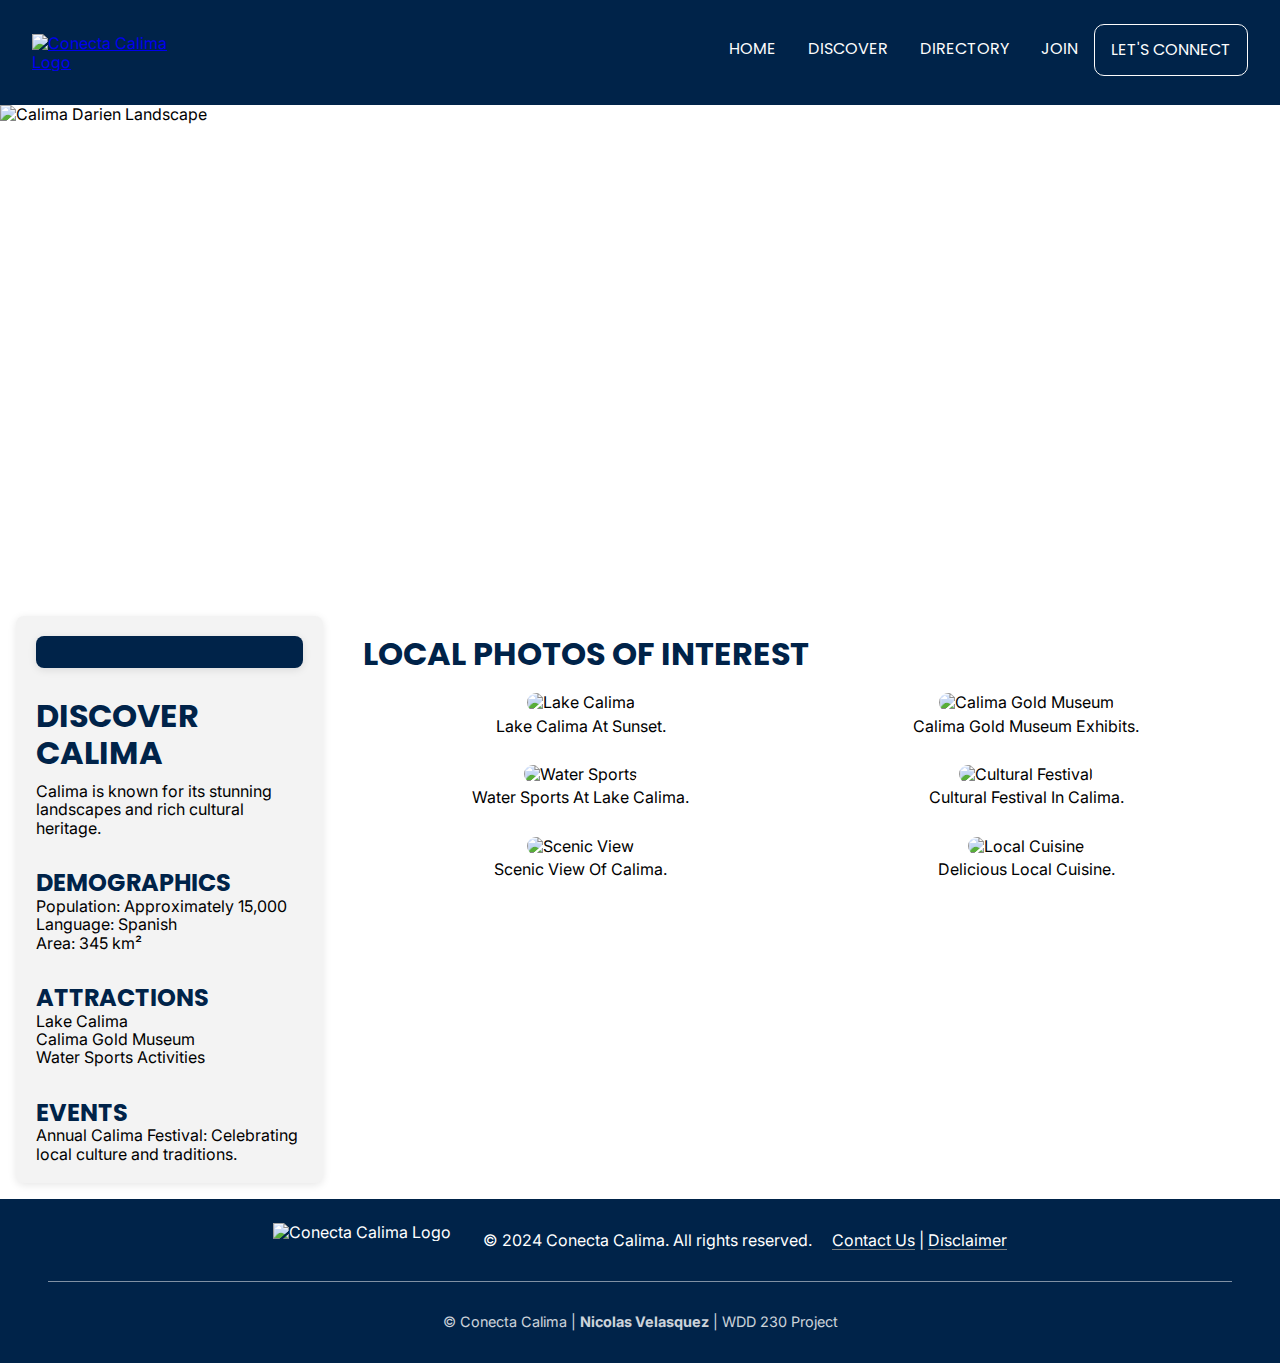
==== discover.html @ 36a323a8 "add files" ====
<!DOCTYPE html>
<html lang="en">
<head>
    <meta charset="UTF-8">
    <meta name="viewport" content="width=device-width, initial-scale=1.0">
    <title>Discover - Conecta Calima</title>
    <meta name="description" content="Explore the local attractions, events, and culture of Calima through Conecta Calima's Discover page. A gateway to connect with the community and support local entrepreneurs.">
    <meta name="author" content="Nicolas Velasquez">
    <link rel="preconnect" href="https://fonts.googleapis.com">
    <link rel="preconnect" href="https://fonts.gstatic.com" crossorigin>
    <link href="https://fonts.googleapis.com/css2?family=Inter:ital,opsz,wght@0,14..32,100..900;1,14..32,100..900&family=Poppins:ital,wght@0,100;0,200;0,300;0,400;0,500;0,600;0,700;0,800;0,900;1,100;1,200;1,300;1,400;1,500;1,600;1,700;1,800;1,900&display=swap" rel="stylesheet">
    <link rel="stylesheet" href="styles/normalize.css">
    <link rel="stylesheet" href="styles/base.css">
    <link rel="stylesheet" href="styles/larger.css">
    <link rel="icon" href="images/favicon.png">
    <script src="scripts/chamber.js" defer></script>
    <meta property="og:title" content="Discover - Conecta Calima" />
    <meta property="og:type" content="website"/>
    <meta property="og:description" content="Explore the local attractions, events, and culture of Calima through Conecta Calima's Discover page. A gateway to connect with the community and support local entrepreneurs." />
    <meta property="og:url" content="https://www.conectacalima.com/discover" />
    <meta property="og:image" content="https://revistasoyviajero.com/wp-content/uploads/2024/07/Atractivos-Turisticos-del-Lago-Calima-800x533.jpg" />
</head>
<body>
    <!-- Navigation -->
    <header>
        <nav>
            <a href="index.html" class="logo">
                <img src="images/conecta-calima-logo-white.png" alt="Conecta Calima Logo">
            </a>
            <ul class="nav-links">
                <li><a href="index.html">Home</a></li>
                <li><a href="discover.html">Discover</a></li>
                <li><a href="directory.html">Directory</a></li>
                <li><a href="join.html">Join</a></li>
                <li><a href="join.html" class="btn-connect">Let's Connect</a></li>
            </ul>
            <div class="burger">
                <div class="line1"></div>
                <div class="line2"></div>
                <div class="line3"></div>
            </div>
        </nav>
    </header>
    

    <!-- Main Content -->
    <main>
        <!-- Hero Section (Opening) -->
        <section class="hero-discover">
            <picture>
                <source srcset="images/discover-hero-image.webp" media="(max-width: 960px)">
                <img src="images/discover-hero-image.webp" alt="Calima Darien Landscape" class="hero-img" loading="lazy">
            </picture>
            <div class="hero-content">
                <h1>Discover</h1>
            </div>
        </section>
        <div class="grid-container">
            <!-- Sidebar -->
            <aside class="sidebar">
                <div id="visit-message"></div>
                <h2>Discover Calima</h2>
                <p>Calima is known for its stunning landscapes and rich cultural heritage.</p>
                <h3>Demographics</h3>
                <ul>
                    <li>Population: Approximately 15,000</li>
                    <li>Language: Spanish</li>
                    <li>Area: 345 km²</li>
                </ul>
                <h3>Attractions</h3>
                <ul>
                    <li>Lake Calima</li>
                    <li>Calima Gold Museum</li>
                    <li>Water Sports Activities</li>
                </ul>
                <h3>Events</h3>
                <p>Annual Calima Festival: Celebrating local culture and traditions.</p>
            </aside>
    
            <!-- Main Area -->
            <section class="gallery">
                <h2>Local Photos of Interest</h2>
                <div class="image-grid">
                    <figure>
                        <img src="images//lake-calima.webp" loading="lazy" alt="Lake Calima" />
                        <figcaption>Lake Calima at sunset.</figcaption>
                    </figure>
                    <figure>
                        <img src="images/calima-gold-museum.webp" loading="lazy" alt="Calima Gold Museum" />
                        <figcaption>Calima Gold Museum exhibits.</figcaption>
                    </figure>
                    <figure>
                        <img src="images//water-sports.webp" loading="lazy" alt="Water Sports" />
                        <figcaption>Water sports at Lake Calima.</figcaption>
                    </figure>
                    <figure>
                        <img src="images/cultural-festival.webp" loading="lazy" alt="Cultural Festival" />
                        <figcaption>Cultural festival in Calima.</figcaption>
                    </figure>
                    <figure>
                        <img src="images/scenic-view.webp" loading="lazy" alt="Scenic View" />
                        <figcaption>Scenic view of Calima.</figcaption>
                    </figure>
                    <figure>
                        <img src="images/cuisine-calima.webp" loading="lazy" alt="Local Cuisine" />
                        <figcaption>Delicious local cuisine.</figcaption>
                    </figure>
                </div>
            </section>
        </div>
    </main>
    

    <!-- Footer -->
    <footer>
        <div class="top-section">
            <div class="left-section">
                <div class="footer-logo">
                    <img src="images/conecta-calima-logo-white.png" alt="Conecta Calima Logo">
                </div>
                <p>© 2024 Conecta Calima. All rights reserved.</p>
                <p class="disclaimer"><a href="#">Contact Us</a> | <a href="#">Disclaimer</a></p>
            </div>
        </div>
        <hr> <!-- Line to divide sections -->
        <div class="bottom-section">
            <p>©<span id="currentYear"></span> Conecta Calima | <b>Nicolas Velasquez</b> | WDD 230 Project</p>
            <p id="lastModified"></p>
        </div>
    </footer>
</body>
</html>
---- styles/base.css ----
/* General styles */
* {
    margin: 0;
    padding: 0;
    box-sizing: border-box;
}

body {
    font-family: 'Inter', sans-serif;
    background-color: #fff;
    color: #000;
}

h1, h2, h3{
    font-family: "Poppins" , "serif";
    text-transform: uppercase;
    color: #002349;
}

/* START HEADER CODE */
nav {
    display: flex;
    justify-content: space-between;
    align-items: center;
    padding: 1rem;
    background-color: #002349;
    
}

nav .logo img {
    width: 80px;
}

.nav-links {
    display: none;
    flex-direction: column;
    background-color: #002349;
    opacity: .99;
    position: absolute;
    top: 100px; 
    right: 0;
    width: 100%;
    text-align: center;
    font-family: "Poppins" , "serif";
    text-transform: uppercase;
    z-index: 9;
}

.nav-links li {
    list-style: none;
    padding-bottom: 5px;
}

.nav-links a {
    text-decoration: none;
    color: #fff;
    padding: 1rem;
    display: block;
}

.nav-links a:hover{
    font-weight: 600;
    letter-spacing: 2px;
    transition: 0.3s ease;
}

.burger {
    cursor: pointer;
    display: flex;
    flex-direction: column;
    gap: 4px;
    transition: all 0.3s ease;
}

.burger div {
    width: 25px;
    height: 3px;
    background-color: #fff;
    transition: all 0.3s ease;
}

/* Animation to transform into X */
.burger.toggle .line1 {
    transform: rotate(-45deg) translate(-5px, 5px);
}

.burger.toggle .line2 {
    opacity: 0;
}

.burger.toggle .line3 {
    transform: rotate(45deg) translate(-5px, -5px);
}

/* Show nav menu when burger is clicked */
.nav-active {
    display: flex;
}

/* Button Styles */
.btn-connect {
    background-color: transparent;
    color: #fff!important;
    padding: 0.5rem 1rem;
    border-radius: 10px;
    border: 1px solid #fff;
    text-decoration: none;
    transition: background-color 0.3s ease;
}

.btn-connect:hover {
    background-color: #fff;
    color: #002349!important;
}

/*END HEADER CODE*/


/*START HERO CODE*/

/* Hero Section for Mobile */
.hero {
    position: relative;
    width: 100%;
    height: 60vh; 
    overflow: hidden;
}

.hero-img {
    width: 100%;
    height: 100%;
    object-fit: cover; 
}

.hero-content {
    position: absolute;
    top: 50%;
    left: 50%;
    transform: translate(-50%, -50%);
    text-align: center;
    width: 100%;
}

.hero-content h1 {
    font-size: 2rem;
    font-family: 'Poppins', sans-serif;
    margin-bottom: 1rem;
    padding-bottom: 10px;
    font-weight: 700;
    letter-spacing: 2px;
    color: #fff;
}

.btn-primary {
    background-color: #fff;
    color: #002349;
    padding: 0.75rem 1.5rem;
    font-size: 1rem;
    width: 100%;
    border: 1px solid #fff;
    border-radius: 5px;
    text-decoration: none;
    font-weight: 400;
    text-transform: uppercase;
    transition: background-color 0.3s ease;
}

.btn-primary:hover {
    background-color: transparent;
    color: #fff;
}

/*END HERO CODE*/


/*START EVENTS CODE*/

.current-events {
    padding: 2rem 1rem;
    background-color: #fff;
}

.current-events h2 {
    font-size: 1.5rem;
    text-align: center;
    margin-bottom: 1.5rem;
    font-family: 'Poppins', sans-serif;
    color: #002349;
}

.events-list {
    display: flex;
    flex-direction: column;
    gap: 1rem; 
}

.event {
    background-color: #f3f3f3;
    padding: 1.5rem;
    border: 1px solid #f1f1f1;
    border-radius: 8px;
    box-shadow: 0 2px 8px rgba(0, 0, 0, 0.1);
}

.event h3 {
    font-size: 1.25rem;
    margin-bottom: 0.5rem;
    font-family: 'Poppins', sans-serif;
    color: #002349;
}

.event p {
    font-size: 1rem;
    margin-bottom: 1rem;
    font-family: 'Inter', sans-serif;
    color: #333;
    padding-bottom: 10px;
}

.btn-secondary {
    background-color: transparent;
    color: #002349;
    padding: 0.75rem 1.5rem;
    font-size: 1rem;
    border: 1px solid #002349;
    border-radius: 5px;
    text-decoration: none;
    font-weight: 400;
    text-transform: uppercase;
    transition: background-color 0.3s ease;
}

.btn-secondary:hover {
    background-color: #002349;
    color: #fff;
}

/*END EVENTS CODE*/


/*START WEATHER CODE*/

.weather-card {
    background-color: #f3f3f3;
    padding: 2rem 1rem;
    text-align: center;
    border-radius: 10px;
    margin: 2rem 0;
}

.weather-card h2 {
    font-size: 1.5rem;
    margin-bottom: 1rem;
    font-family: 'Poppins', sans-serif;
    color: #002349;
}

.weather-content {
    background-color: #fff;
    padding: 1.5rem;
    border-radius: 8px;
    box-shadow: 0 4px 6px rgba(0, 0, 0, 0.1);
}

.weather-content h3{
    padding: 1rem 0;
}

.weather-content p{
    text-transform: capitalize;
}

/*END WEATHER CODE*/

/*START SPOTLIGHT CODE*/

.company-spotlights {
    background-color: #ffffff; 
    padding: 2rem;
    margin: 2rem 0;
    text-align: center; 
}

.company-spotlights h2 {
    margin-bottom: 20px;
    font-size: 1.5rem;
    color: #002349;
}

.spotlight-card {
    border: 1px solid #f1f1f1;
    border-radius: 8px;
    background-color: #F3F3F3;
    padding: 15px;
    margin: 10px 0;
    box-shadow: 0 2px 5px rgba(0, 0, 0, 0.1);
    transition: transform 0.2s; 
}

.spotlight-card h3{
    font-size: 1.25rem;
    margin-bottom: 0.5rem;
    font-family: 'Poppins', sans-serif;
    color: #002349;
}

.spotlight-card:hover {
    transform: scale(1.02); 
}

.spotlight-card a{
    position: relative;
    color: #000;
    text-decoration: none;
}

.spotlight-card a:before{
    content: '';
    position: absolute;
    left: 0;
    bottom: 0;
    width: 100%;
    height: 1px;
    background: grey!important;
    transition: .3s linear;
}

.spotlight-card a:after{
    content: '';
    position: absolute;
    left: 0;
    bottom: 0;
    width: 0%;
    height: 1px;
    background: #002349!important;
    transition: .3s linear;
}

.spotlight-card a:hover::after{
    width: 100%;
}

.spotlight-card a:hover{
    color: #002349;
    letter-spacing: 1px;
    transition: 0.3s ease;
}

/*END SPOTLIGHT CODE*/


/*START CTA SECTION CODE*/

.cta-block {
    text-align: center; 
    padding: 2rem; 
    background-color: #f3f3f3; 
}

.cta-block h2 {
    margin-bottom: 10px;
    color: #002349;
}

.cta-block p {
    margin-bottom: 20px;
}

.social-icons {
    display: flex; 
    justify-content: center; 
    gap: 15px; 
}

.social-icon img {
    width: 40px; 
    height: 40px; 
}

.social-icons a:hover{
    transition: .2s ease;
    transform: scale(1.1);
}
/*END CTA SECTION CODE*/

/*BANNER CODE*/

.banner {
    background-color: #f3f3f3; 
    color: #002349;
    padding: 10px 40px 10px 10px; 
    text-align: center;
    position: fixed;
    width: 100%;
    margin-top: 4px;
    top: 0;
    left: 0;
    z-index: 1000;
    display: flex; 
    justify-content: space-around;
    align-items: center;
    border: 2px solid #002349;
    border-radius: 10px;
}

.banner p {
    margin: 0;
    font-size: 14px;
}

.close-btn {
    background: transparent;
    border: none;
    color: #ffffff;
    font-size: 18px;
    cursor: pointer;
}

/*END BANNER CODE*/


/*START DISCOVER PAGE CODE*/
/* Hero Section for Mobile */
.hero-discover {
    position: relative;
    width: 100%;
    height: 50vh; 
    overflow: hidden;
}

.grid-container {
    display: grid;
    grid-template-columns: 1fr; /* Single column for mobile */
    gap: 20px;
    padding: 1rem;
}

.sidebar h2{
    font-size: 1.5rem; 
    margin: 30px 0 10px 0;
}

.sidebar h3{
    font-size: 1rem;
    margin: 2rem 0 0rem 0;
}

.gallery h2{
    font-size: 1.5rem; 
    margin-bottom: 10px;
}

.sidebar {
    background-color: #f3f3f3;
    padding: 20px;
    border-radius: 8px;
    box-shadow: 0 2px 8px rgba(0, 0, 0, 0.1);
}
.sidebar ul{
    list-style: none;
}

.sidebar #visit-message{
    background-color: #002349;
    color: #fff;
    padding: 1rem;
    border-radius: 8px;
    box-shadow: 0 2px 8px rgba(0, 0, 0, 0.1);
}

.gallery {
    padding: 20px;
}

.image-grid {
    display: flex;
    flex-direction: column; /* Columna para móvil */
}

figure {
    margin: 10px 0;
    text-align: center;
}

.image-grid img {
    border-radius: 1rem;
    width: 100%;
    height: 200px; /* Establecer altura fija */
    object-fit: cover; /* Recortar la imagen para ajustarla */
}

figcaption {
    text-align: center;
    margin-top: 5px;
    font-weight: 400;
    font-size: 1rem;
    text-transform: capitalize;
}
/*END DISCOVER PAGE CODE*/


/*START JOIN PAGE CODE*/

/* Mobile-first styles */
.form-section {
    display: block;
    padding: 20px;
    background-color: #F3F3F3;
    margin: 2rem;
    border-radius: 8px;
    box-shadow: 0 2px 8px rgba(0, 0, 0, 0.1);
}

.form-section form {
    display: flex;
    flex-direction: column;
    margin: 1rem;
    
}

.form-section label {
    margin-bottom: 5px;
    font-weight: 600;
}

.form-section input,
.form-section select,
.form-section textarea {
    margin-bottom: 15px;
    padding: 10px;
    border: 1px solid #002349;
    border-radius: 5px;
}

select{
    width: 100%;
    padding: 12px;
    font-size: 1rem;
    color: #000;
    background-color: #f3f3f3;
    border: 1px solid #002349;
    border-radius: 4px;
    -webkit-appearance: none;
    -moz-appearance: none;
    appearance: none;
    background-image: url('data:image/svg+xml;charset=US-ASCII,<svg xmlns="http://www.w3.org/2000/svg" width="10" height="5"><path fill="%23002349" d="M0 0l5 5 5-5H0z"/></svg>');
    background-repeat: no-repeat;
    background-position: right 10px center;
    background-size: 10px 5px;
    margin-bottom: 20px;
    transition: border-color 0.3s ease;
}


.form-section input[type="submit"] {
    background-color: transparent;
    color: #002349;
    padding: 0.75rem 1.5rem;
    font-size: 1rem;
    border: 1px solid #002349;
    border-radius: 5px;
    text-decoration: none;
    font-weight: 400;
    text-transform: uppercase;
    transition: background-color 0.3s ease;
    cursor: pointer;
}


.form-section input[type="submit"]:hover {
    background-color: #002349;
    color: #fff;
}

/* Base mobile styles */

.membership-benefits {
    display: block; /* Make sure it's visible in mobile */
    padding: 20px;
    margin-top: 20px;
    background-color: #f3f3f3; /* Adjust background to match theme */
}

.membership-benefits h2 {
    font-size: 1.5rem;
    margin-bottom: 10px;
}

.membership-benefits ul {
    list-style: none;
    padding: 0;
}

.membership-benefits ul li {
    margin-bottom: 15px;
    padding: 10px;
    background-color: white;
    border-radius: 5px;
    box-shadow: 0px 2px 5px rgba(0, 0, 0, 0.1);
}

.membership-benefits ul li strong {
    display: block;
    margin-bottom: 5px;
}

/* Style for mobile dropdown for membership selection */
.membership-select {
    width: 100%;
    margin-bottom: 20px;
}


/*END JOIN PAGE CODE*/


/*START DIRECTORY CODE*/

.member-directory{
    padding: 1rem;
    text-align: center;  
}


.member-directory h2{
    font-size: 1.5rem;
    padding: 1rem 0;
}

.view-toggle #grid-view, #list-view{
    background-color: transparent;
    color: #002349;
    padding: 0.75rem 1.5rem;
    font-size: 1rem;
    border: 1px solid #002349;
    border-radius: 5px;
    text-decoration: none;
    font-weight: 400;
    cursor: pointer;
    text-transform: uppercase;
    transition: background-color 0.3s ease;
}

.view-toggle #grid-view:hover, #list-view:hover {
    background-color: #002349;
    color: #fff;
}

.directory-grid{
    padding: 1rem 0;
}

.directory-grid .member-card {
    display: flex;
    flex-direction: column;
    background-color: #f3f3f3;
    padding: 1.5rem;
    border: 1px solid #f1f1f1;
    border-radius: 8px;
    box-shadow: 0 2px 8px rgba(0, 0, 0, 0.1);
    margin: 1rem;
    align-items: center;
}

.directory-grid .member-card p{
    font-size: 1rem;
}

.directory-grid .member-card img{
    width: 100px;
    height: auto;
    padding-bottom: 10px;
}

.directory-grid .member-card a{
    position: relative;
    color: #000;
    text-decoration: none;
}

.directory-grid .member-card a:before{
    content: '';
    position: absolute;
    left: 0;
    bottom: 0;
    width: 100%;
    height: 1px;
    background: grey!important;
    transition: .3s linear;
}

.directory-grid .member-card a:after{
    content: '';
    position: absolute;
    left: 0;
    bottom: 0;
    width: 0%;
    height: 1px;
    background: #002349!important;
    transition: .3s linear;
}

.directory-grid .member-card a:hover::after{
    width: 100%;
}

.directory-grid .member-card a:hover{
    color: #002349;
}

.directory-list{
    padding: 1rem 0;
}

.directory-list .member-card {
    display: block;
    background-color: #f3f3f3;
    padding: 1.5rem;
    border: 1px solid #f1f1f1;
    border-radius: 8px;
    box-shadow: 0 2px 8px rgba(0, 0, 0, 0.1);
    margin: 1rem;
}

.directory-list .member-card img{
    display: none;
}

.directory-list .member-card a{
    position: relative;
    color: #000;
    text-decoration: none;
}

.directory-list .member-card a:before{
    content: '';
    position: absolute;
    left: 0;
    bottom: 0;
    width: 100%;
    height: 1px;
    background: grey!important;
    transition: .3s linear;
}

.directory-list .member-card a:after{
    content: '';
    position: absolute;
    left: 0;
    bottom: 0;
    width: 0%;
    height: 1px;
    background: #002349!important;
    transition: .3s linear;
}

.directory-list .member-card a:hover::after{
    width: 100%;
}

.directory-list .member-card a:hover{
    color: #002349;
}
/*END DIRECTORY PAGE CODE*/



/*START THANKYOU CODE*/

.thankyou-section {
    display: flex;
    flex-direction: column;
    align-items: center;
    justify-content: center;
    min-height: 80vh;
    text-align: center;
    padding: 20px;
    background-color: #f3f3f3;
}

.thankyou-section h1 {
    font-size: 1.8rem;
    color: #002349;
    margin-bottom: 1rem;
}

.thankyou-section p {
    font-size: 1rem;
    color: #000;
    margin-bottom: 2rem;
}

.thankyou-section .btn {
    display: inline-block;
    background-color: transparent;
    color: #002349;
    padding: 0.75rem 1.5rem;
    font-size: 1rem;
    border: 1px solid #002349;
    border-radius: 5px;
    text-decoration: none;
    font-weight: 400;
    text-transform: uppercase;
    transition: background-color 0.3s ease;
    cursor: pointer;
}

.thankyou-section .btn:hover {
    background-color: #002349;
    color: #fff;
}


/*END THANKYOU CODE*/


/*START FOOTER CODE*/

/* Footer styles for mobile */
footer {
    background-color: #002349;
    color: #fff;
    text-align: center;
    padding: 1rem 1rem;
}

.top-section, .bottom-section {
    margin-bottom: 1.5rem;
}

.footer-logo img {
    width: 120px;
    margin-bottom: 1rem;
}

footer p {
    margin: 0.5rem 0;
    font-size: 0.9rem;
}

footer a{
    position: relative;
    color: #fff;
    text-decoration: none;
}

footer a:before{
    content: '';
    position: absolute;
    left: 0;
    bottom: 0;
    width: 100%;
    height: 1px;
    background: grey!important;
    transition: .3s linear;
}

footer a:after{
    content: '';
    position: absolute;
    left: 0;
    bottom: 0;
    width: 0%;
    height: 1px;
    background: #fff!important;
    transition: .3s linear;
}

footer a:hover::after{
    width: 100%;
}

footer a:hover{
    color: #fff;
    letter-spacing: 1px;
    transition: 0.3s ease;
}


#lastModified, #currentYear {
    font-size: 0.8rem;
    opacity: 0.8;
}

hr {
    border: 1px solid #fff;
    opacity: 0.5;
    margin: 1rem 0;
}

/* Responsive adjustments */
.footer-logo {
    margin-bottom: 1.5rem;
}

/*END FOOTER CODE*/
---- styles/larger.css ----
@media (min-width: 710px){

/*START HEADER CODE*/
nav {
    padding: 1.5rem 2rem;
}

.nav-links {
    display: flex;
    flex-direction: row;
    position: static;
    justify-content: flex-end;
    background-color: transparent;
}

.nav-links a {
    color: #fff;
    padding: 1rem;
}

.burger {
    display: none; /* Hide burger menu on larger screens */
}

/*END HEADER CODE*/


/*START HERO CODE*/
.hero {
    height: 85vh; /* Taller on larger screens */
}

.hero-content {
    top: 40%; /* Position slightly higher */
}

.hero-content h1 {
    font-size: 3.5rem; /* Larger font for desktop */
}

.btn-primary {
    padding: 1rem 2rem;
    font-size: 1.25rem;
}

/*END HERO CODE*/


/*START EVENTS CODE*/

/* Current Events Section for Desktop */
.current-events {
    padding: 4rem 2rem;
}

.current-events h2{
    font-size: 2rem;
}

.events-list {
    display: grid;
    grid-template-columns: repeat(3, 1fr); 
    gap: 2rem;
}

.event {
    padding: 2rem;
    border-radius: 8px;
    box-shadow: 0 6px 10px rgba(0, 0, 0, 0.1);
    transition: transform 0.3s ease;
}

.event:hover {
    transform: translateY(-5px); 
}

.event h3 {
    font-size: 1.5rem;
    margin-bottom: 1rem;
}

.event p {
    font-size: 1rem;
}

.event a {
    font-size: 1rem;
}

/*END EVENTS CODE*/

/*START WEATHER CODE*/

/* Weather Card Section for Desktop */
.weather-card {
    background-color: #f3f3f3;
    padding: 4rem 2rem;
    text-align: center;
    border-radius: 10px;
    margin: 0;
}

.weather-card h2 {
    font-size: 2rem;
    margin-bottom: 2rem;
}

.weather-content {
    background-color: #fff;
    padding: 2.5rem;
    border-radius: 12px;
    box-shadow: 0 8px 12px rgba(0, 0, 0, 0.15);
    max-width: 800px;
    margin: 0 auto;
}

.weather-info {
    display: flex;
    justify-content: space-between;
    align-items: center;
}

.weather-info p {
    font-size: 1rem;
    margin-bottom: 0.5rem;
    font-family: 'Inter', sans-serif;
    color: #333;
}

.weather-info p::before {
    margin-right: 0.5rem;
}

/*END WEATHER CODE*/

/*START SPOTLIGHT CODE*/
.company-spotlights {
    background-color: #FFFFFF; 
    padding: 20px;
    text-align: center; 
}

.company-spotlights h2 {
    margin-bottom: 20px; 
    font-size: 2rem;
}

.spotlight-cards {
    display: flex;
    justify-content: space-between; 
    flex-wrap: wrap;
}

.spotlight-card {
    background-color: #f3f3f3; 
    border: 1px solid #f1f1f1; 
    border-radius: 5px;
    box-shadow: 0 2px 5px rgba(0, 0, 0, 0.1);
    padding: 15px;
    margin: 10px; 
    flex: 1 1 30%; 
    max-width: 30%; 
}

.spotlight-card h3 {
    margin: 10px 0; 
    font-size: 1.5rem;
}

/*END SPOTLIGHT CODE*/

/*START CTA BLOCK SECTION CODE*/

.cta-block {
    text-align: center; 
    padding: 40px; 
    background-color: #f3f3f3; 
}

.cta-block h2 {
    font-size: 2rem; 
    margin-bottom: 10px; 
}

.cta-block p {
    font-size: 1rem; 
    margin-bottom: 20px; 
}

.social-icons {
    display: flex; 
    justify-content: center; 
    gap: 25px; 
}

.social-icon img {
    width: 50px; 
    height: 50px; 
}

/*END CTA BLOCK SECTION CODE*/

/*BANNER CODE*/

.banner p {
    margin: 0;
    font-size: 16px;
}

.banner:hover{
    transform: scale(0.98); 
    transition: transform 0.3s ease; 
}


/*END BANNER CODE*/

/*START DISCOVER PAGE CODE*/

.hero-discover {
    height: 55vh; /* Taller on larger screens */
}


.sidebar h2{
    font-size: 2rem; 
    margin-bottom: 10px;
}

.sidebar h3{
    font-size: 1.5rem;
    margin: 2rem 0 0rem 0;
}

.gallery h2{
    font-size: 2rem; 
    margin-bottom: 10px;
}


.grid-container {
    display: grid;
    grid-template-columns: 1fr 3fr; /* Sidebar and main area */
    gap: 20px;
}

.image-grid {
    display: grid;
    grid-template-columns: repeat(2, 1fr); /* Two columns for desktop */
    gap: 10px;
}

.image-grid img:hover {
    transition: transform 0.3s ease;
    transform: translateY(-5px);
}

/*END DISCOVER PAGE CODE*/


/*START JOIN PAGE CODE*/

.form-section {
    display: grid;
    grid-template-columns: 2fr 1fr;
    gap: 40px;
}

.membership-benefits {
    display: block;
    padding-left: 20px;
    border-left: 2px solid #002349;
    margin-top: 1rem;
}

.membership-benefits h2 {
    font-size: 2rem;
    margin-bottom: 15px;
}

.membership-benefits ul {
    list-style-type: disc;
    margin-left: 20px;
}

.membership-benefits ul li{
    padding-bottom: 1rem;
    background-color: transparent;
    box-shadow: none;
    padding: 0;
}

/*END JOIN PAGE CODE*/

/*START DIRECTORY CODE*/
.member-directory{
    text-align: center;   
}

.member-directory h2{
    font-size: 2rem;
}

.directory-grid {
    display: grid;
    grid-template-columns: repeat(3, 1fr); 
    gap: 20px; 
    
}

.directory-grid .member-card img{
    width: 100px;
    height: 100px;
    padding-bottom: 10px;
}

.directory-grid .member-card{
    transition: transform 0.3s ease;
}

.directory-grid .member-card:hover{
    transform: translateY(-5px); 
}

.directory-grid h3{
    font-size: 1.5rem;
    margin-bottom: 0.5rem;
}

.directory-list {
    display: block;
    transition: transform 0.3s ease;
}

.directory-list .member-card{
    transition: transform 0.3s ease;
}

.directory-list .member-card:hover{
    transform: translateY(-5px); 
}

.directory-list h3{
    font-size: 1.5rem;
    margin-bottom: 0.5rem;
}

/*END DIRECTORY PAGE CODE*/


/*START THANKYOU CODE*/

.thankyou-section {
    min-height: 75vh;
    padding: 40px;
}

.thankyou-section h1 {
    font-size: 2rem;
}

.thankyou-section p {
    font-size: 1rem;
}

.thankyou-section .btn {
    font-size: 1rem;
    padding: 1rem 2rem;
}
/*END THANKYOU CODE*/


/*START FOOTER CODE*/

/* Footer styles for desktop */
footer {
    padding: 1.5rem 3rem;
}

/* Align top section (logo + links) in a single line */
.top-section {
    display: flex;
    justify-content: space-around;
    align-items: center;
    margin-bottom: 0;
}

.left-section {
    display: flex;
    align-items: center;
}

.left-section p.disclaimer{
    margin-left: 20px;
}

.footer-logo{
    margin-bottom: 0;
}

.footer-logo img {
    width: 80px;
    margin-right: 2rem; /* Spacing between the logo and text */
}

.left-section p {
    margin: 0;
    font-size: 1rem;
}

/* Style for the horizontal line */
hr {
    border: 0;
    border-top: 1px solid #fff;
    opacity: 0.5;
    margin: 1.5rem 0;
}

/* Bottom section in a single line and aligned to the right */
.bottom-section {
    display: flex;
    justify-content: center;
    align-items: center;
    margin-bottom: 0;
}

.bottom-section p {
    margin-left: 2rem;
    font-size: 0.9rem;
    opacity: 0.8;
}

/*END FOOTER CODE*/

}
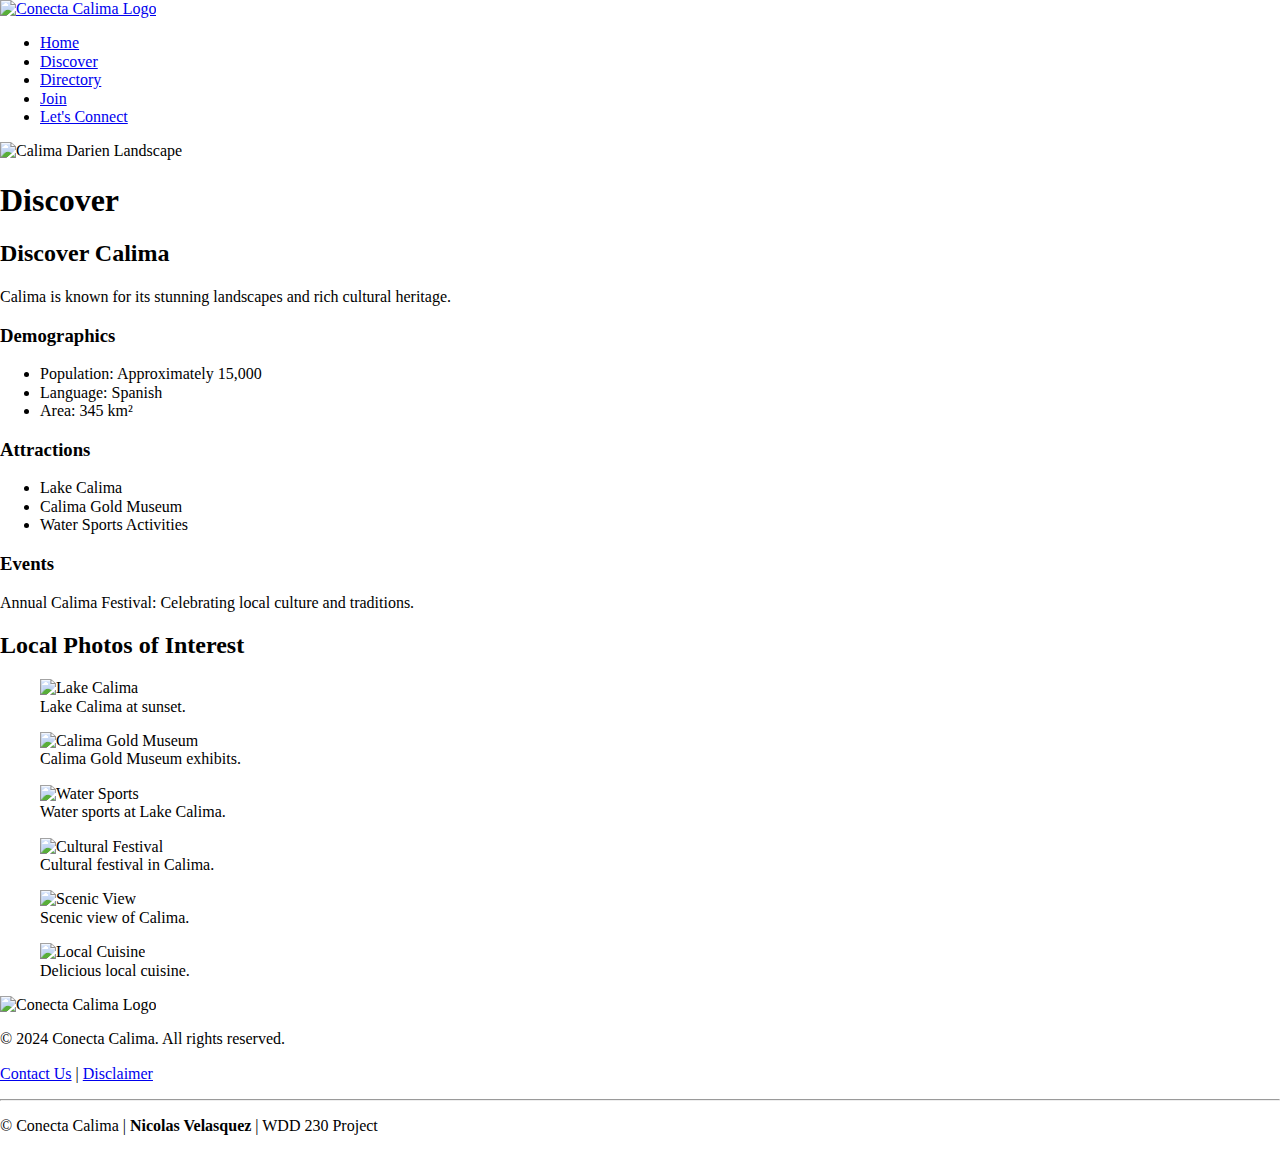
==== commit 2aa0ec81: "remove" ====
--- a/discover.html
+++ b/discover.html
@@ -10,8 +10,8 @@
     <link rel="preconnect" href="https://fonts.gstatic.com" crossorigin>
     <link href="https://fonts.googleapis.com/css2?family=Inter:ital,opsz,wght@0,14..32,100..900;1,14..32,100..900&family=Poppins:ital,wght@0,100;0,200;0,300;0,400;0,500;0,600;0,700;0,800;0,900;1,100;1,200;1,300;1,400;1,500;1,600;1,700;1,800;1,900&display=swap" rel="stylesheet">
     <link rel="stylesheet" href="styles/normalize.css">
-    <link rel="stylesheet" href="styles/base.css">
-    <link rel="stylesheet" href="styles/larger.css">
+    <!-- <link rel="stylesheet" href="styles/base.css">
+    <link rel="stylesheet" href="styles/larger.css"> -->
     <link rel="icon" href="images/favicon.png">
     <script src="scripts/chamber.js" defer></script>
     <meta property="og:title" content="Discover - Conecta Calima" />
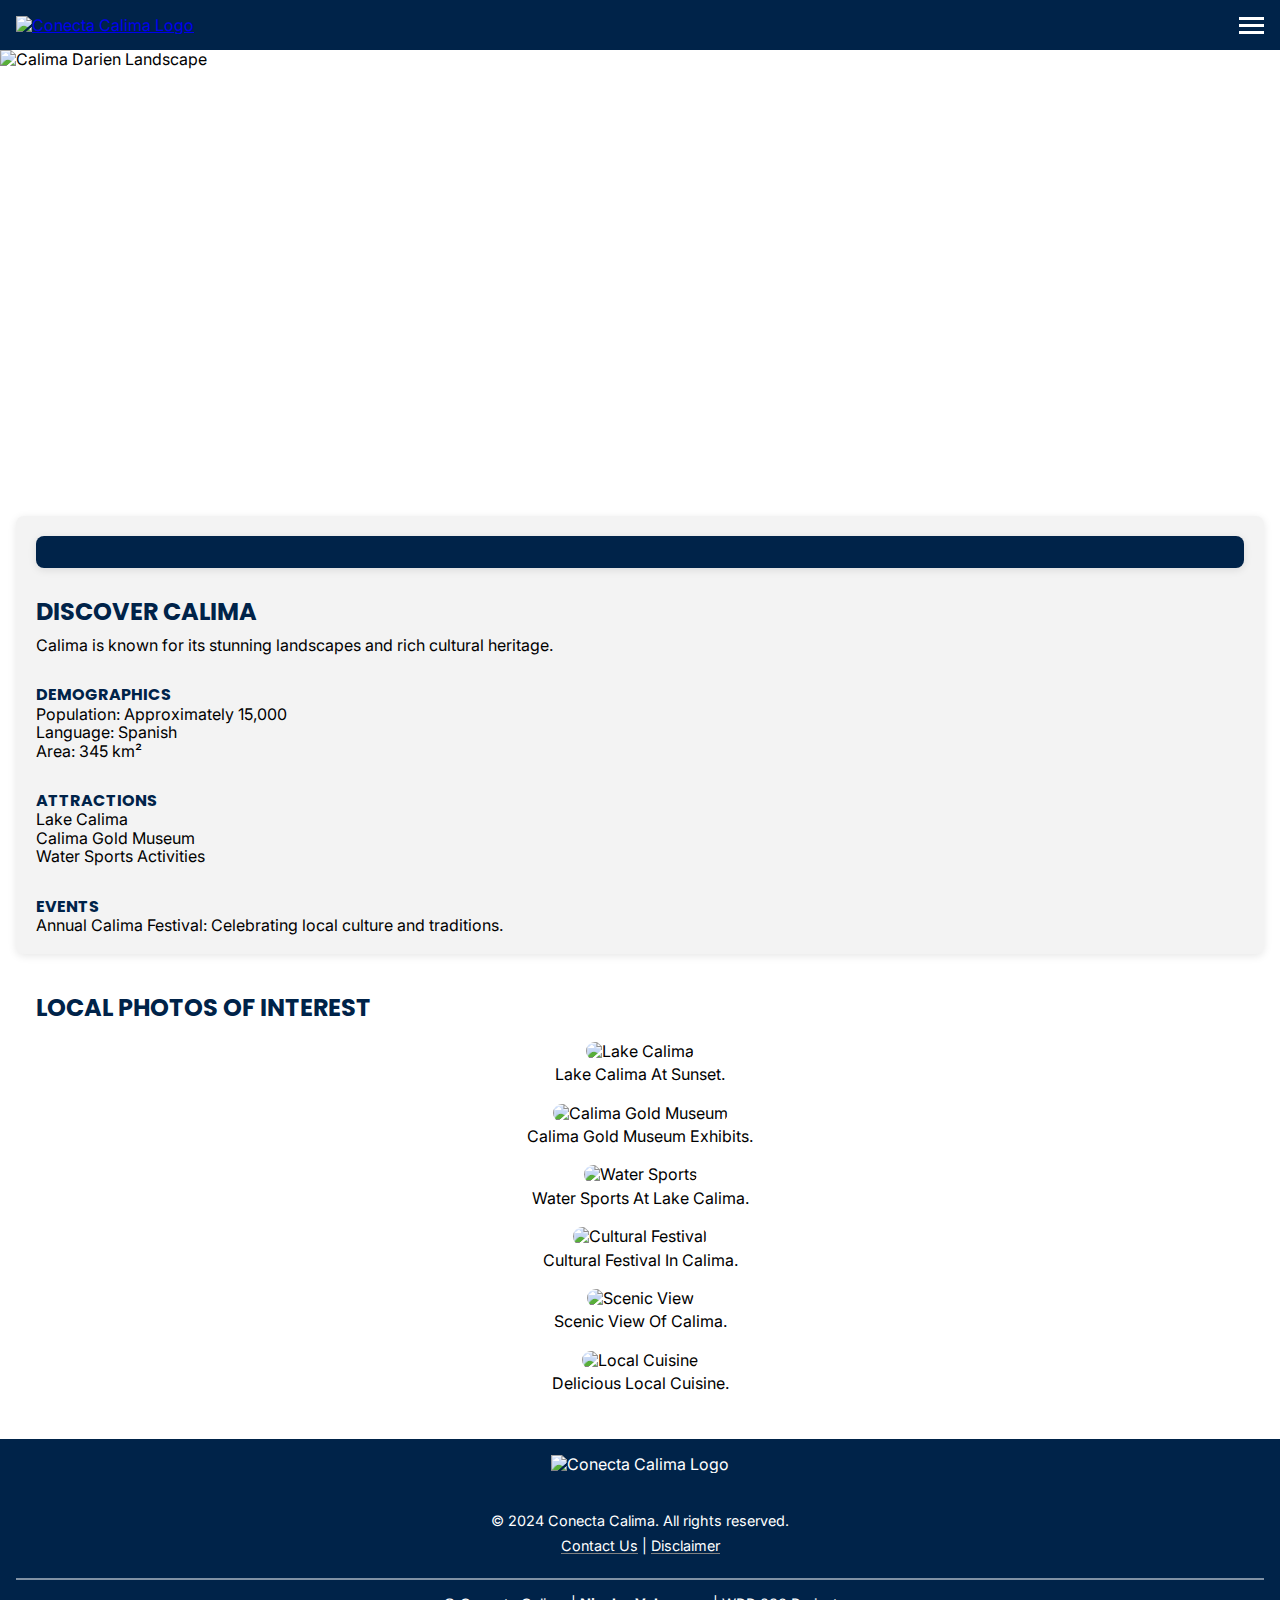
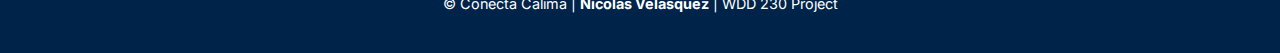
==== commit 82edf939: "2" ====
--- a/discover.html
+++ b/discover.html
@@ -10,8 +10,8 @@
     <link rel="preconnect" href="https://fonts.gstatic.com" crossorigin>
     <link href="https://fonts.googleapis.com/css2?family=Inter:ital,opsz,wght@0,14..32,100..900;1,14..32,100..900&family=Poppins:ital,wght@0,100;0,200;0,300;0,400;0,500;0,600;0,700;0,800;0,900;1,100;1,200;1,300;1,400;1,500;1,600;1,700;1,800;1,900&display=swap" rel="stylesheet">
     <link rel="stylesheet" href="styles/normalize.css">
-    <!-- <link rel="stylesheet" href="styles/base.css">
-    <link rel="stylesheet" href="styles/larger.css"> -->
+    <link rel="stylesheet" href="styles/base.css">
+    <!-- <link rel="stylesheet" href="styles/larger.css"> -->
     <link rel="icon" href="images/favicon.png">
     <script src="scripts/chamber.js" defer></script>
     <meta property="og:title" content="Discover - Conecta Calima" />
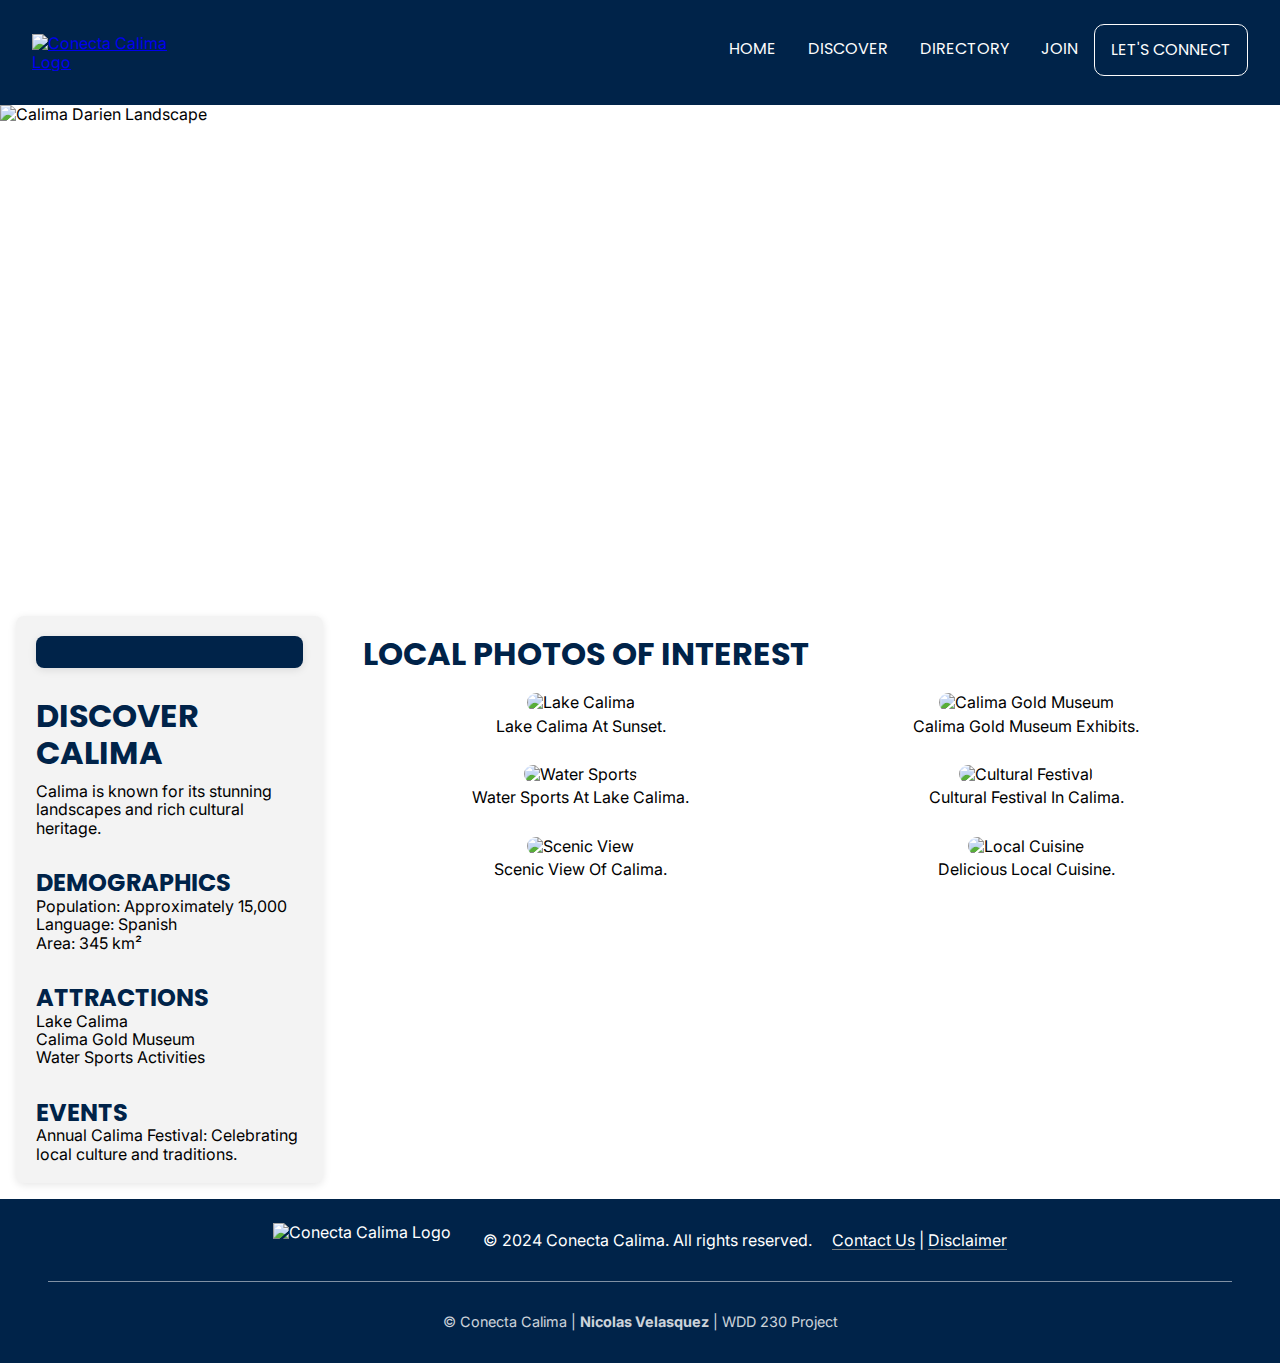
==== commit d149b4e2: "remove last comment from larger" ====
--- a/discover.html
+++ b/discover.html
@@ -11,7 +11,7 @@
     <link href="https://fonts.googleapis.com/css2?family=Inter:ital,opsz,wght@0,14..32,100..900;1,14..32,100..900&family=Poppins:ital,wght@0,100;0,200;0,300;0,400;0,500;0,600;0,700;0,800;0,900;1,100;1,200;1,300;1,400;1,500;1,600;1,700;1,800;1,900&display=swap" rel="stylesheet">
     <link rel="stylesheet" href="styles/normalize.css">
     <link rel="stylesheet" href="styles/base.css">
-    <!-- <link rel="stylesheet" href="styles/larger.css"> -->
+    <link rel="stylesheet" href="styles/larger.css">
     <link rel="icon" href="images/favicon.png">
     <script src="scripts/chamber.js" defer></script>
     <meta property="og:title" content="Discover - Conecta Calima" />
--- a/styles/larger.css
+++ b/styles/larger.css
@@ -1,435 +1,444 @@
-@media (min-width: 710px){
-
-/*START HEADER CODE*/
-nav {
-    padding: 1.5rem 2rem;
-}
-
-.nav-links {
-    display: flex;
-    flex-direction: row;
-    position: static;
-    justify-content: flex-end;
-    background-color: transparent;
-}
-
-.nav-links a {
-    color: #fff;
-    padding: 1rem;
-}
-
-.burger {
-    display: none; /* Hide burger menu on larger screens */
-}
-
-/*END HEADER CODE*/
-
-
-/*START HERO CODE*/
-.hero {
-    height: 85vh; /* Taller on larger screens */
-}
-
-.hero-content {
-    top: 40%; /* Position slightly higher */
-}
-
-.hero-content h1 {
-    font-size: 3.5rem; /* Larger font for desktop */
-}
-
-.btn-primary {
-    padding: 1rem 2rem;
-    font-size: 1.25rem;
-}
-
-/*END HERO CODE*/
-
-
-/*START EVENTS CODE*/
-
-/* Current Events Section for Desktop */
-.current-events {
-    padding: 4rem 2rem;
-}
-
-.current-events h2{
-    font-size: 2rem;
-}
-
-.events-list {
-    display: grid;
-    grid-template-columns: repeat(3, 1fr); 
-    gap: 2rem;
-}
-
-.event {
-    padding: 2rem;
-    border-radius: 8px;
-    box-shadow: 0 6px 10px rgba(0, 0, 0, 0.1);
-    transition: transform 0.3s ease;
-}
-
-.event:hover {
-    transform: translateY(-5px); 
-}
-
-.event h3 {
-    font-size: 1.5rem;
-    margin-bottom: 1rem;
-}
-
-.event p {
-    font-size: 1rem;
-}
-
-.event a {
-    font-size: 1rem;
-}
-
-/*END EVENTS CODE*/
-
-/*START WEATHER CODE*/
-
-/* Weather Card Section for Desktop */
-.weather-card {
-    background-color: #f3f3f3;
-    padding: 4rem 2rem;
-    text-align: center;
-    border-radius: 10px;
-    margin: 0;
-}
-
-.weather-card h2 {
-    font-size: 2rem;
-    margin-bottom: 2rem;
-}
-
-.weather-content {
-    background-color: #fff;
-    padding: 2.5rem;
-    border-radius: 12px;
-    box-shadow: 0 8px 12px rgba(0, 0, 0, 0.15);
-    max-width: 800px;
-    margin: 0 auto;
-}
-
-.weather-info {
-    display: flex;
-    justify-content: space-between;
-    align-items: center;
-}
-
-.weather-info p {
-    font-size: 1rem;
-    margin-bottom: 0.5rem;
-    font-family: 'Inter', sans-serif;
-    color: #333;
-}
-
-.weather-info p::before {
-    margin-right: 0.5rem;
-}
-
-/*END WEATHER CODE*/
-
-/*START SPOTLIGHT CODE*/
-.company-spotlights {
-    background-color: #FFFFFF; 
-    padding: 20px;
-    text-align: center; 
-}
-
-.company-spotlights h2 {
-    margin-bottom: 20px; 
-    font-size: 2rem;
-}
-
-.spotlight-cards {
-    display: flex;
-    justify-content: space-between; 
-    flex-wrap: wrap;
-}
-
-.spotlight-card {
-    background-color: #f3f3f3; 
-    border: 1px solid #f1f1f1; 
-    border-radius: 5px;
-    box-shadow: 0 2px 5px rgba(0, 0, 0, 0.1);
-    padding: 15px;
-    margin: 10px; 
-    flex: 1 1 30%; 
-    max-width: 30%; 
-}
-
-.spotlight-card h3 {
-    margin: 10px 0; 
-    font-size: 1.5rem;
-}
-
-/*END SPOTLIGHT CODE*/
-
-/*START CTA BLOCK SECTION CODE*/
-
-.cta-block {
-    text-align: center; 
-    padding: 40px; 
-    background-color: #f3f3f3; 
-}
-
-.cta-block h2 {
-    font-size: 2rem; 
-    margin-bottom: 10px; 
-}
-
-.cta-block p {
-    font-size: 1rem; 
-    margin-bottom: 20px; 
-}
-
-.social-icons {
-    display: flex; 
-    justify-content: center; 
-    gap: 25px; 
-}
-
-.social-icon img {
-    width: 50px; 
-    height: 50px; 
-}
-
-/*END CTA BLOCK SECTION CODE*/
-
-/*BANNER CODE*/
-
-.banner p {
-    margin: 0;
-    font-size: 16px;
-}
-
-.banner:hover{
-    transform: scale(0.98); 
-    transition: transform 0.3s ease; 
-}
-
-
-/*END BANNER CODE*/
-
-/*START DISCOVER PAGE CODE*/
-
-.hero-discover {
-    height: 55vh; /* Taller on larger screens */
-}
-
-
-.sidebar h2{
-    font-size: 2rem; 
-    margin-bottom: 10px;
-}
-
-.sidebar h3{
-    font-size: 1.5rem;
-    margin: 2rem 0 0rem 0;
-}
-
-.gallery h2{
-    font-size: 2rem; 
-    margin-bottom: 10px;
-}
-
-
-.grid-container {
-    display: grid;
-    grid-template-columns: 1fr 3fr; /* Sidebar and main area */
-    gap: 20px;
-}
-
-.image-grid {
-    display: grid;
-    grid-template-columns: repeat(2, 1fr); /* Two columns for desktop */
-    gap: 10px;
-}
-
-.image-grid img:hover {
-    transition: transform 0.3s ease;
-    transform: translateY(-5px);
-}
-
-/*END DISCOVER PAGE CODE*/
-
-
-/*START JOIN PAGE CODE*/
-
-.form-section {
-    display: grid;
-    grid-template-columns: 2fr 1fr;
-    gap: 40px;
-}
-
-.membership-benefits {
-    display: block;
-    padding-left: 20px;
-    border-left: 2px solid #002349;
-    margin-top: 1rem;
-}
-
-.membership-benefits h2 {
-    font-size: 2rem;
-    margin-bottom: 15px;
-}
-
-.membership-benefits ul {
-    list-style-type: disc;
-    margin-left: 20px;
-}
-
-.membership-benefits ul li{
-    padding-bottom: 1rem;
-    background-color: transparent;
-    box-shadow: none;
-    padding: 0;
-}
-
-/*END JOIN PAGE CODE*/
-
-/*START DIRECTORY CODE*/
-.member-directory{
-    text-align: center;   
-}
-
-.member-directory h2{
-    font-size: 2rem;
-}
-
-.directory-grid {
-    display: grid;
-    grid-template-columns: repeat(3, 1fr); 
-    gap: 20px; 
-    
-}
-
-.directory-grid .member-card img{
-    width: 100px;
-    height: 100px;
-    padding-bottom: 10px;
-}
-
-.directory-grid .member-card{
-    transition: transform 0.3s ease;
-}
-
-.directory-grid .member-card:hover{
-    transform: translateY(-5px); 
-}
-
-.directory-grid h3{
-    font-size: 1.5rem;
-    margin-bottom: 0.5rem;
-}
-
-.directory-list {
-    display: block;
-    transition: transform 0.3s ease;
-}
-
-.directory-list .member-card{
-    transition: transform 0.3s ease;
-}
-
-.directory-list .member-card:hover{
-    transform: translateY(-5px); 
-}
-
-.directory-list h3{
-    font-size: 1.5rem;
-    margin-bottom: 0.5rem;
-}
-
-/*END DIRECTORY PAGE CODE*/
-
-
-/*START THANKYOU CODE*/
-
-.thankyou-section {
-    min-height: 75vh;
-    padding: 40px;
-}
-
-.thankyou-section h1 {
-    font-size: 2rem;
-}
-
-.thankyou-section p {
-    font-size: 1rem;
-}
-
-.thankyou-section .btn {
-    font-size: 1rem;
-    padding: 1rem 2rem;
-}
-/*END THANKYOU CODE*/
-
-
-/*START FOOTER CODE*/
-
-/* Footer styles for desktop */
-footer {
-    padding: 1.5rem 3rem;
-}
-
-/* Align top section (logo + links) in a single line */
-.top-section {
-    display: flex;
-    justify-content: space-around;
-    align-items: center;
-    margin-bottom: 0;
-}
-
-.left-section {
-    display: flex;
-    align-items: center;
-}
-
-.left-section p.disclaimer{
-    margin-left: 20px;
-}
-
-.footer-logo{
-    margin-bottom: 0;
-}
-
-.footer-logo img {
-    width: 80px;
-    margin-right: 2rem; /* Spacing between the logo and text */
-}
-
-.left-section p {
-    margin: 0;
-    font-size: 1rem;
-}
-
-/* Style for the horizontal line */
-hr {
-    border: 0;
-    border-top: 1px solid #fff;
-    opacity: 0.5;
-    margin: 1.5rem 0;
-}
-
-/* Bottom section in a single line and aligned to the right */
-.bottom-section {
-    display: flex;
-    justify-content: center;
-    align-items: center;
-    margin-bottom: 0;
-}
-
-.bottom-section p {
-    margin-left: 2rem;
-    font-size: 0.9rem;
-    opacity: 0.8;
-}
-
-/*END FOOTER CODE*/
+@media (min-width: 710px) {
+
+    /*START HEADER CODE*/
+    nav {
+        padding: 1.5rem 2rem;
+    }
+
+    .nav-links {
+        display: flex;
+        flex-direction: row;
+        position: static;
+        justify-content: flex-end;
+        background-color: transparent;
+    }
+
+    .nav-links a {
+        color: #fff;
+        padding: 1rem;
+    }
+
+    .burger {
+        display: none;
+        /* Hide burger menu on larger screens */
+    }
+
+    /*END HEADER CODE*/
+
+
+    /*START HERO CODE*/
+    .hero {
+        height: 85vh;
+        /* Taller on larger screens */
+    }
+
+    .hero-content {
+        top: 40%;
+        /* Position slightly higher */
+    }
+
+    .hero-content h1 {
+        font-size: 3.5rem;
+        /* Larger font for desktop */
+    }
+
+    .btn-primary {
+        padding: 1rem 2rem;
+        font-size: 1.25rem;
+    }
+
+    /*END HERO CODE*/
+
+
+    /*START EVENTS CODE*/
+
+    /* Current Events Section for Desktop */
+    .current-events {
+        padding: 4rem 2rem;
+    }
+
+    .current-events h2 {
+        font-size: 2rem;
+    }
+
+    .events-list {
+        display: grid;
+        grid-template-columns: repeat(3, 1fr);
+        gap: 2rem;
+    }
+
+    .event {
+        padding: 2rem;
+        border-radius: 8px;
+        box-shadow: 0 6px 10px rgba(0, 0, 0, 0.1);
+        transition: transform 0.3s ease;
+    }
+
+    .event:hover {
+        transform: translateY(-5px);
+    }
+
+    .event h3 {
+        font-size: 1.5rem;
+        margin-bottom: 1rem;
+    }
+
+    .event p {
+        font-size: 1rem;
+    }
+
+    .event a {
+        font-size: 1rem;
+    }
+
+    /*END EVENTS CODE*/
+
+    /*START WEATHER CODE*/
+
+    /* Weather Card Section for Desktop */
+    .weather-card {
+        background-color: #f3f3f3;
+        padding: 4rem 2rem;
+        text-align: center;
+        border-radius: 10px;
+        margin: 0;
+    }
+
+    .weather-card h2 {
+        font-size: 2rem;
+        margin-bottom: 2rem;
+    }
+
+    .weather-content {
+        background-color: #fff;
+        padding: 2.5rem;
+        border-radius: 12px;
+        box-shadow: 0 8px 12px rgba(0, 0, 0, 0.15);
+        max-width: 800px;
+        margin: 0 auto;
+    }
+
+    .weather-info {
+        display: flex;
+        justify-content: space-between;
+        align-items: center;
+    }
+
+    .weather-info p {
+        font-size: 1rem;
+        margin-bottom: 0.5rem;
+        font-family: 'Inter', sans-serif;
+        color: #333;
+    }
+
+    .weather-info p::before {
+        margin-right: 0.5rem;
+    }
+
+    /*END WEATHER CODE*/
+
+    /*START SPOTLIGHT CODE*/
+    .company-spotlights {
+        background-color: #FFFFFF;
+        padding: 20px;
+        text-align: center;
+    }
+
+    .company-spotlights h2 {
+        margin-bottom: 20px;
+        font-size: 2rem;
+    }
+
+    .spotlight-cards {
+        display: flex;
+        justify-content: space-between;
+        flex-wrap: wrap;
+    }
+
+    .spotlight-card {
+        background-color: #f3f3f3;
+        border: 1px solid #f1f1f1;
+        border-radius: 5px;
+        box-shadow: 0 2px 5px rgba(0, 0, 0, 0.1);
+        padding: 15px;
+        margin: 10px;
+        flex: 1 1 30%;
+        max-width: 30%;
+    }
+
+    .spotlight-card h3 {
+        margin: 10px 0;
+        font-size: 1.5rem;
+    }
+
+    /*END SPOTLIGHT CODE*/
+
+    /*START CTA BLOCK SECTION CODE*/
+
+    .cta-block {
+        text-align: center;
+        padding: 40px;
+        background-color: #f3f3f3;
+    }
+
+    .cta-block h2 {
+        font-size: 2rem;
+        margin-bottom: 10px;
+    }
+
+    .cta-block p {
+        font-size: 1rem;
+        margin-bottom: 20px;
+    }
+
+    .social-icons {
+        display: flex;
+        justify-content: center;
+        gap: 25px;
+    }
+
+    .social-icon img {
+        width: 50px;
+        height: 50px;
+    }
+
+    /*END CTA BLOCK SECTION CODE*/
+
+    /*BANNER CODE*/
+
+    .banner p {
+        margin: 0;
+        font-size: 16px;
+    }
+
+    .banner:hover {
+        transform: scale(0.98);
+        transition: transform 0.3s ease;
+    }
+
+
+    /*END BANNER CODE*/
+
+    /*START DISCOVER PAGE CODE*/
+
+    .hero-discover {
+        height: 55vh;
+        /* Taller on larger screens */
+    }
+
+
+    .sidebar h2 {
+        font-size: 2rem;
+        margin-bottom: 10px;
+    }
+
+    .sidebar h3 {
+        font-size: 1.5rem;
+        margin: 2rem 0 0rem 0;
+    }
+
+    .gallery h2 {
+        font-size: 2rem;
+        margin-bottom: 10px;
+    }
+
+
+    .grid-container {
+        display: grid;
+        grid-template-columns: 1fr 3fr;
+        /* Sidebar and main area */
+        gap: 20px;
+    }
+
+    .image-grid {
+        display: grid;
+        grid-template-columns: repeat(2, 1fr);
+        /* Two columns for desktop */
+        gap: 10px;
+    }
+
+    .image-grid img:hover {
+        transition: transform 0.3s ease;
+        transform: translateY(-5px);
+    }
+
+    /*END DISCOVER PAGE CODE*/
+
+
+    /*START JOIN PAGE CODE*/
+
+    .form-section {
+        display: grid;
+        grid-template-columns: 2fr 1fr;
+        gap: 40px;
+    }
+
+    .membership-benefits {
+        display: block;
+        padding-left: 20px;
+        border-left: 2px solid #002349;
+        margin-top: 1rem;
+    }
+
+    .membership-benefits h2 {
+        font-size: 2rem;
+        margin-bottom: 15px;
+    }
+
+    .membership-benefits ul {
+        list-style-type: disc;
+        margin-left: 20px;
+    }
+
+    .membership-benefits ul li {
+        padding-bottom: 1rem;
+        background-color: transparent;
+        box-shadow: none;
+        padding: 0;
+    }
+
+    /*END JOIN PAGE CODE*/
+
+    /*START DIRECTORY CODE*/
+    .member-directory {
+        text-align: center;
+    }
+
+    .member-directory h2 {
+        font-size: 2rem;
+    }
+
+    .directory-grid {
+        display: grid;
+        grid-template-columns: repeat(3, 1fr);
+        gap: 20px;
+
+    }
+
+    .directory-grid .member-card img {
+        width: 100px;
+        height: 100px;
+        padding-bottom: 10px;
+    }
+
+    .directory-grid .member-card {
+        transition: transform 0.3s ease;
+    }
+
+    .directory-grid .member-card:hover {
+        transform: translateY(-5px);
+    }
+
+    .directory-grid h3 {
+        font-size: 1.5rem;
+        margin-bottom: 0.5rem;
+    }
+
+    .directory-list {
+        display: block;
+        transition: transform 0.3s ease;
+    }
+
+    .directory-list .member-card {
+        transition: transform 0.3s ease;
+    }
+
+    .directory-list .member-card:hover {
+        transform: translateY(-5px);
+    }
+
+    .directory-list h3 {
+        font-size: 1.5rem;
+        margin-bottom: 0.5rem;
+    }
+
+    /*END DIRECTORY PAGE CODE*/
+
+
+    /*START THANKYOU CODE*/
+
+    .thankyou-section {
+        min-height: 75vh;
+        padding: 40px;
+    }
+
+    .thankyou-section h1 {
+        font-size: 2rem;
+    }
+
+    .thankyou-section p {
+        font-size: 1rem;
+    }
+
+    .thankyou-section .btn {
+        font-size: 1rem;
+        padding: 1rem 2rem;
+    }
+
+    /*END THANKYOU CODE*/
+
+
+    /*START FOOTER CODE*/
+
+    /* Footer styles for desktop */
+    footer {
+        padding: 1.5rem 3rem;
+    }
+
+    /* Align top section (logo + links) in a single line */
+    .top-section {
+        display: flex;
+        justify-content: space-around;
+        align-items: center;
+        margin-bottom: 0;
+    }
+
+    .left-section {
+        display: flex;
+        align-items: center;
+    }
+
+    .left-section p.disclaimer {
+        margin-left: 20px;
+    }
+
+    .footer-logo {
+        margin-bottom: 0;
+    }
+
+    .footer-logo img {
+        width: 80px;
+        margin-right: 2rem;
+        /* Spacing between the logo and text */
+    }
+
+    .left-section p {
+        margin: 0;
+        font-size: 1rem;
+    }
+
+    /* Style for the horizontal line */
+    hr {
+        border: 0;
+        border-top: 1px solid #fff;
+        opacity: 0.5;
+        margin: 1.5rem 0;
+    }
+
+    /* Bottom section in a single line and aligned to the right */
+    .bottom-section {
+        display: flex;
+        justify-content: center;
+        align-items: center;
+        margin-bottom: 0;
+    }
+
+    .bottom-section p {
+        margin-left: 2rem;
+        font-size: 0.9rem;
+        opacity: 0.8;
+    }
+
+
 
 }